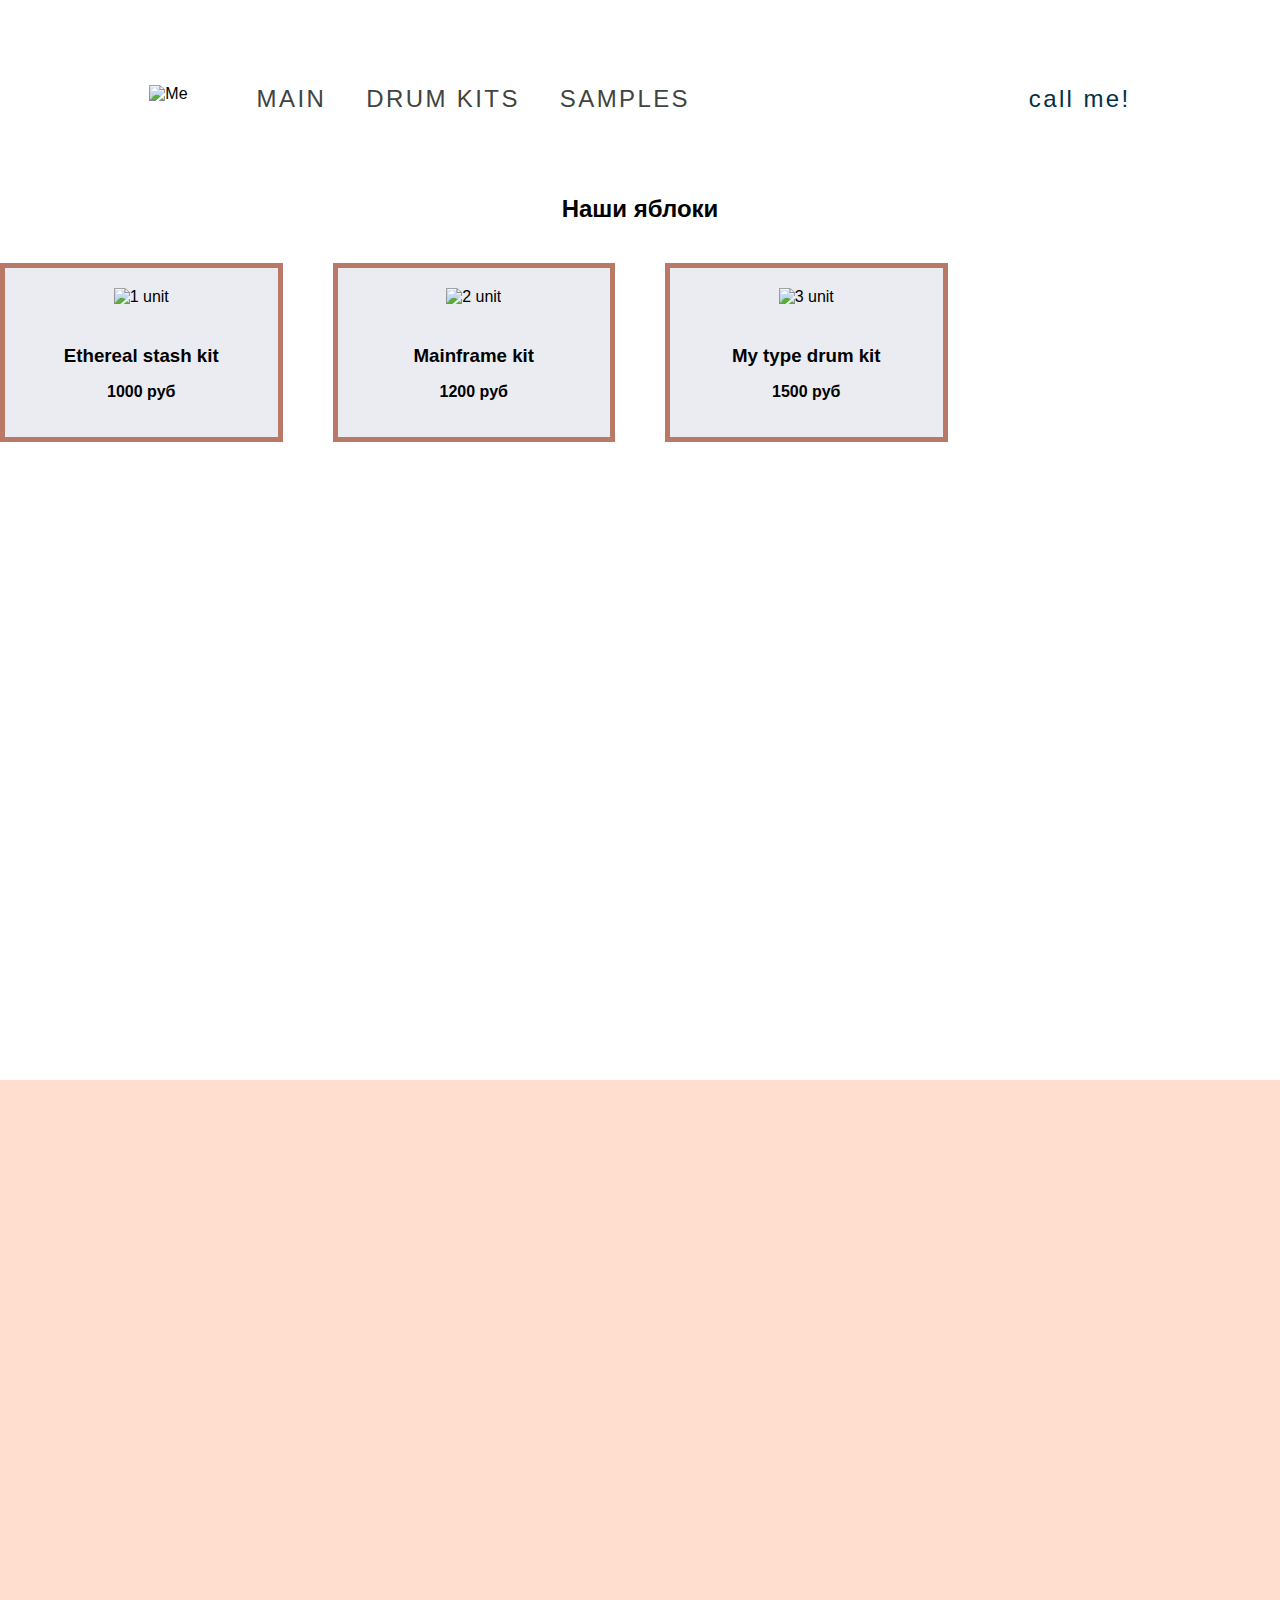
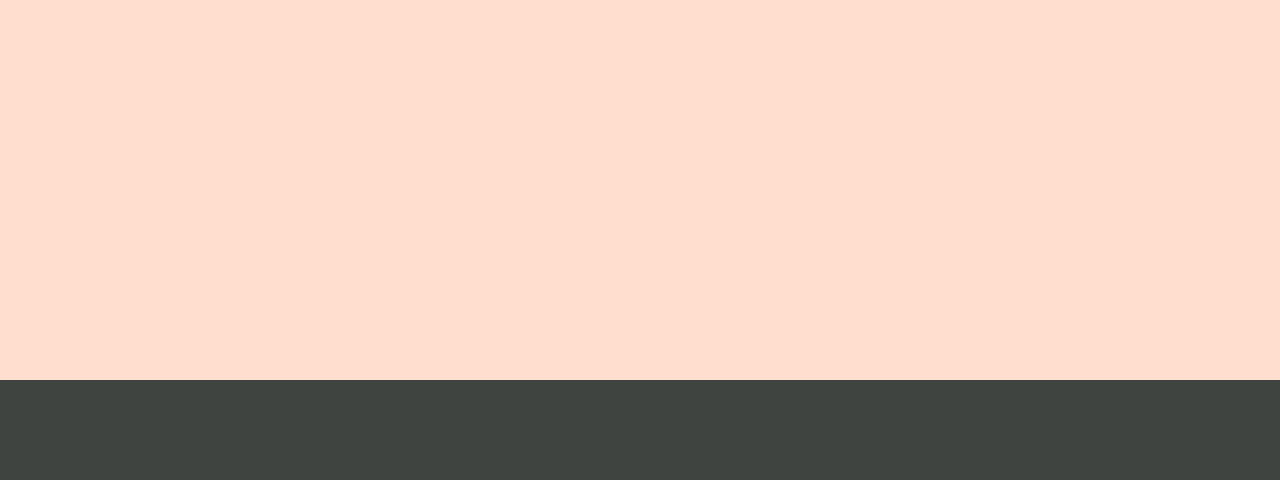
==== sellmybeatsbruh/index_2.html @ 2da7a5e9 "Add files via upload" ====
<!DOCTYPE html>

<html>

<head>
	<meta charset="utf-8">
	<link rel="stylesheet" type="text/css" href="css/css_2.css">
	<link rel="icon" type="image/png" href="img/favicon.png">
	<meta name="discription" content="Funny Water carrier">
	<meta name="kaywords" content="FunWater,funny,water,carrier">

	<link href="https://fonts.googleapis.com/css2?family=Anton&display=swap" rel="stylesheet">
	<link href="https://fonts.googleapis.com/css2?family=Anton&family=BenchNine:wght@300;400;700&display=swap" rel="stylesheet">
	<link href="https://fonts.googleapis.com/css2?family=Bellota+Text:ital,wght@0,300;0,400;0,700;1,300;1,400;1,700&display=swap" rel="stylesheet">

<title>SELLMYBEATSBRUH</title>
</head>

<body>

<div class="page">
	
<header id="header" class="header">
<div class="container">
	<div class="TopMenu">
		<div class="Tm1">
		<img src="img/favicon.png" alt="Me" class="logo">

		<ul class="menu">
      <li>
        <a href="index.html">Main</a>
      </li>
      <li>
        <a href="index_2.html">Drum kits</a>
      </li>
      <li>
        <a href="index_3.html">Samples</a>
      </li>
    </ul>
		</ul>
		</div>
		<a href="tel:+79631033002" class="tel">call me!</a> 
       </div>  
      

         <div id="products" class="products">
  
    <h2 class="section-title">Наши яблоки</h2>

    <div class="products-grid">

      <div class="product-card">
        <img src="img/apple1.jpg" alt="1 unit" class="product-image">
        <h3 class="product-title">Ethereal stash kit</h3>
        <p class="product-price">1000 руб</p>
      </div>

      <div class="product-card">
        <img src="img/apple1.jpg" alt="2 unit" class="product-image">
        <h3 class="product-title">Mainframe kit</h3>
        <p class="product-price">1200 руб</p>
      </div>

      <div class="product-card">
        <img src="img/apple1.jpg" alt="3 unit" class="product-image">
        <h3 class="product-title">My type drum kit</h3>
        <p class="product-price">1500 руб</p>
      </div>

      
      </div>

    </div>
  
</div>


</div>
</header>

<section id="about" class="about">
<div class="container">

	
	</div>
</section>

<footer id="footer" class="footer">
	<div class="containerFooter">
		
	</div>
</footer>

</div>

</body>

</html>
---- sellmybeatsbruh/css/css_2.css ----
body {
	padding: 0;
	margin: 0;
/*	убрать края фотки.обнулить отступ*/
font-family: "Arial", sans-serif;
font-weight: 400;
/*text-transform: uppercase; ШРИФТ И ТАК КАПСОМ*/
color: black;
font-size: 16px;
}

* {
	box-sizing: border-box;
}

ul, li {
	display: block;
	padding: 0;
	margin: 0;
/*	обнулить отступ*/
}


.page{
	overflow-y: auto;
	scroll-snap-type: y mandatory;
}
section{
	/*margin-top: 50px;*/
	/*отступ*/
	width: 100%;
	height: 100vh;
	background-color:#ffdecf;
	display: flex;
	justify-content: center;
	align-items: center;
scroll-snap-align: start;
}

.header {
	width: 100%;
	height: 120vh;
background: url('../img/grungeback..avif') no-repeat center cover;

	display: flex;
	justify-content: center;
	align-items: center;
/*    фон*/
scroll-snap-align: start;
}

.container{
	width: 1620px;
	height: 940px;
}

.t1{
	color: black;
}

.menu{
	display: flex; 
	justify-content: space-around;
/*в ряд*/
}

.menu li a{
	text-transform:uppercase;
/*	все капс*/
text-decoration: none;
/*	без нижнего подчеркивания*/
font-size:24px;
letter-spacing: 0.1em;
/*	растояние между буквами*/
color: #3f4441;
/*поменять быстый уход*/
transition: 0.5s;
}

.menu li a:hover {
	color: #5e6f64;
	font-size: 30px;
	transition-duration: 0.6s;
}

.menu li {
	margin-right: 40px;
/*	пробелы между li*/
}

.tel {
	font-size: 24px;
	text-decoration: none;
	
	letter-spacing: 0.1em;
	color: #023047;
}
.Tm1{
	height: 30px;
display: flex;
	flex-direction: row;
}
.TopMenu{
	height: 30px;
	width: 100%;
	margin-top: 15px;
	display: flex;
	justify-content: space-around;
}

.logo{
	margin-right: 69px;
}



.footer{
	height: 100px;
	width:100%;
	background-color:#3f4441;
	margin-top: auto;

}

@media(max-width:1200px){
.aboutBigMenu{
	width: 1000px;
	grid-template-columns: 1fr 280px;
}
}

@media(max-width:768px){
	.aboutBigMenu{
		width: 480px;
		grid-template-columns: 1fr;
		grid-template-rows: 1fr;

	}
}

@media(max-width:480px){
	
}
.products {
  padding: 60px 0;
}

.section-title {
  text-align: center;
  margin-bottom: 40px;
}

.products-grid {

  display: grid;
  grid-template-columns: repeat(4, 1fr);
  grid-gap: 50px;
}

.product-card {
  text-align: center;
  padding: 20px;
  border: 5px solid #ba7967;
  background-color: #ebecf1;
}

.product-image {
  width: 100%;
  height: 200px;
  object-fit: cover;
  margin-bottom: 20px;
}

.product-title {
  margin-bottom: 10px;
  transition: 0.5s;
}

.product-title:hover {
  color: #ba7967;
	font-size: 26px;
	transition-duration: 0.6s;
cursor: pointer;
}

.product-price {
  font-weight: bold;
}
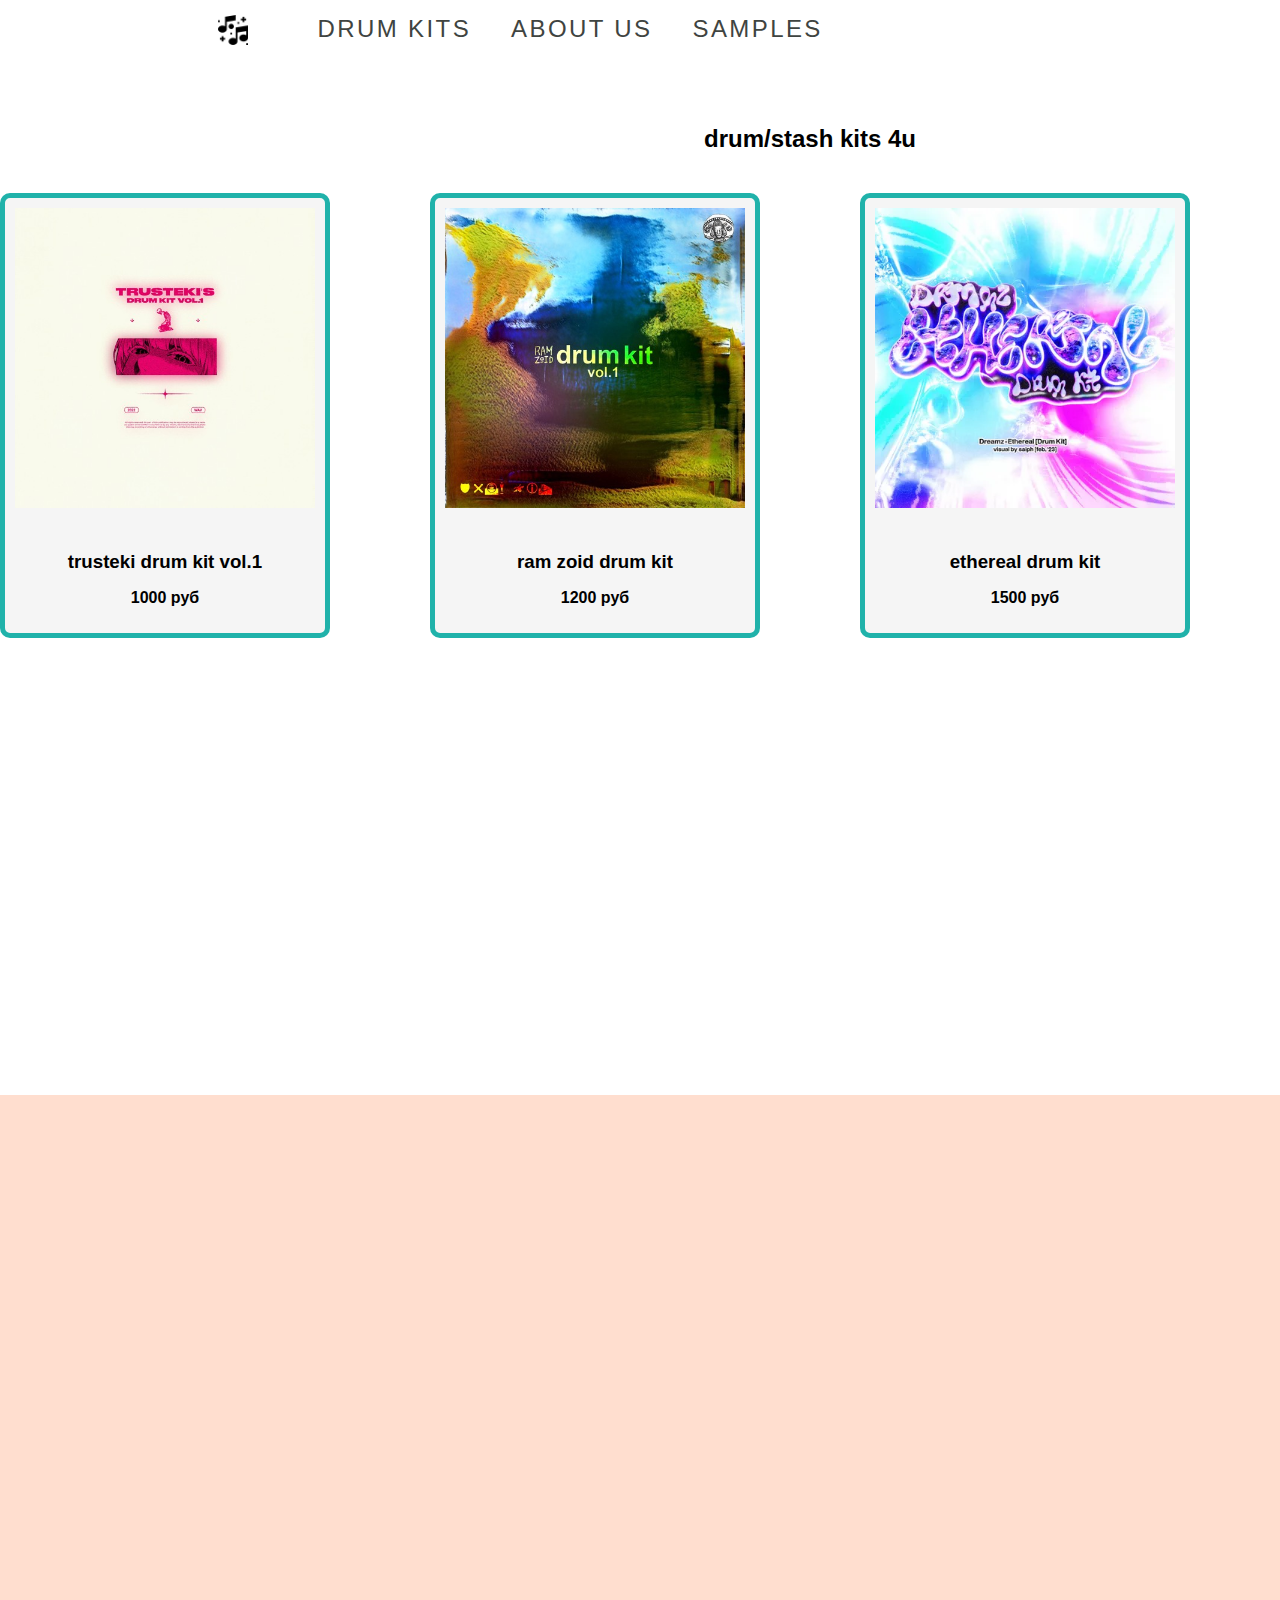
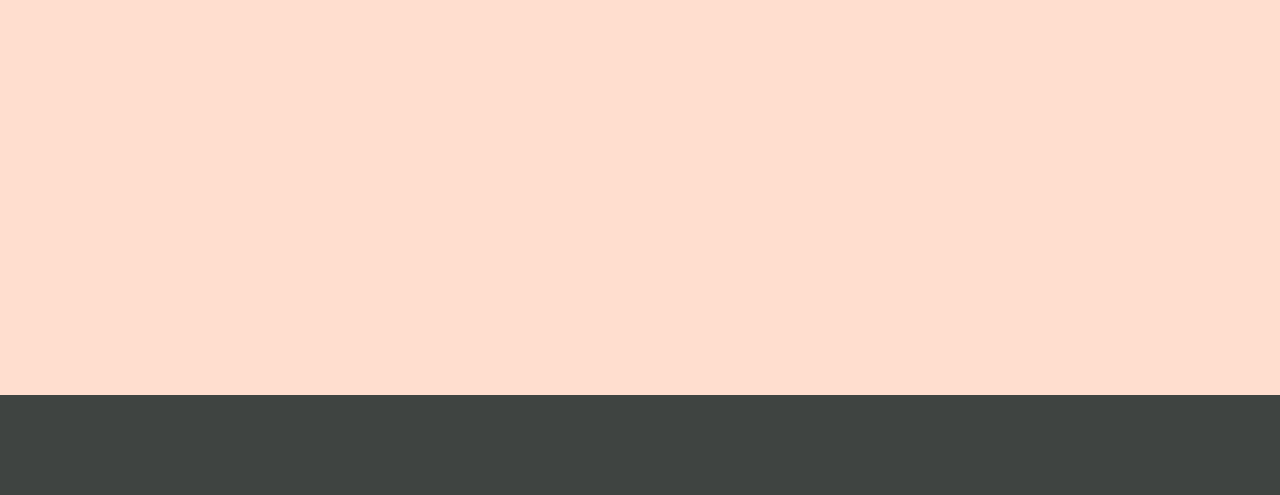
==== commit 305acc76: "Add files via upload" ====
--- a/sellmybeatsbruh/index_2.html
+++ b/sellmybeatsbruh/index_2.html
@@ -4,7 +4,7 @@
 
 <head>
 	<meta charset="utf-8">
-	<link rel="stylesheet" type="text/css" href="css/css_2.css">
+	<link rel="stylesheet" type="text/css" href="css/qq2.css">
 	<link rel="icon" type="image/png" href="img/favicon.png">
 	<meta name="discription" content="Funny Water carrier">
 	<meta name="kaywords" content="FunWater,funny,water,carrier">
@@ -28,10 +28,10 @@
 
 		<ul class="menu">
       <li>
-        <a href="index.html">Main</a>
+        <a href="index.html">Drum kits</a>
       </li>
       <li>
-        <a href="index_2.html">Drum kits</a>
+        <a href="index_2.html">About us</a>
       </li>
       <li>
         <a href="index_3.html">Samples</a>
@@ -45,25 +45,25 @@
 
          <div id="products" class="products">
   
-    <h2 class="section-title">Наши яблоки</h2>
+    <h2 class="section-title">drum/stash kits 4u</h2>
 
     <div class="products-grid">
 
       <div class="product-card">
-        <img src="img/apple1.jpg" alt="1 unit" class="product-image">
-        <h3 class="product-title">Ethereal stash kit</h3>
+        <img src="img/drum1.jpg" alt="1 unit" class="product-image">
+        <h3 class="product-title">trusteki drum kit vol.1</h3>
         <p class="product-price">1000 руб</p>
       </div>
 
       <div class="product-card">
-        <img src="img/apple1.jpg" alt="2 unit" class="product-image">
-        <h3 class="product-title">Mainframe kit</h3>
+        <img src="img/drum2.jpg" alt="2 unit" class="product-image">
+        <h3 class="product-title">ram zoid drum kit</h3>
         <p class="product-price">1200 руб</p>
       </div>
 
       <div class="product-card">
-        <img src="img/apple1.jpg" alt="3 unit" class="product-image">
-        <h3 class="product-title">My type drum kit</h3>
+        <img src="img/ethereal.webp" alt="3 unit" class="product-image">
+        <h3 class="product-title">ethereal drum kit</h3>
         <p class="product-price">1500 руб</p>
       </div>
 
--- a/sellmybeatsbruh/css/qq2.css
+++ b/sellmybeatsbruh/css/qq2.css
@@ -0,0 +1,186 @@
+body {
+    padding: 0;
+    margin: 0;
+/*  убрать края фотки.обнулить отступ*/
+font-family: "Arial", sans-serif;
+font-weight: 400;
+/*text-transform: uppercase; ШРИФТ И ТАК КАПСОМ*/
+color: black;
+font-size: 16px;
+}
+html{
+    scroll-behavior: smooth;
+}
+
+* {
+    box-sizing: border-box;
+}
+
+ul, li {
+    display: block;
+    padding: 0;
+    margin: 0;
+/*  обнулить отступ*/
+}
+section{
+    /*margin-top: 50px;*/
+    /*отступ*/
+    width: 100%;
+    height: 100vh;
+    background-color:#ffdecf;
+    display: flex;
+    justify-content: center;
+    align-items: center;
+scroll-snap-align: start;
+}
+
+.header {
+    width: 100%;
+    height: 120vh;
+b
+
+    display: flex;
+    justify-content: center;
+    align-items: center;
+/*    фон*/
+scroll-snap-align: start;
+}
+
+.container{
+    width: 1620px;
+    height: 940px;
+}
+
+.t1{
+    color: black;
+}
+
+.menu{
+    display: flex; 
+    justify-content: space-around;
+/*в ряд*/
+}
+
+.menu li a{
+    text-transform:uppercase;
+/*  все капс*/
+text-decoration: none;
+/*  без нижнего подчеркивания*/
+font-size:24px;
+letter-spacing: 0.1em;
+/*  растояние между буквами*/
+color: #3f4441;
+/*поменять быстый уход*/
+transition: 0.5s;
+}
+
+.menu li a:hover {
+    color: #5e6f64;
+    font-size: 30px;
+    transition-duration: 0.6s;
+}
+
+.menu li {
+    margin-right: 40px;
+/*  пробелы между li*/
+}
+
+.tel {
+    font-size: 24px;
+    text-decoration: none;
+    
+    letter-spacing: 0.1em;
+    color: #023047;
+}
+.Tm1{
+    height: 30px;
+display: flex;
+    flex-direction: row;
+}
+.TopMenu{
+    height: 30px;
+    width: 100%;
+    margin-top: 15px;
+    display: flex;
+    justify-content: space-around;
+}
+
+.logo{
+    margin-right: 69px;
+}
+
+
+
+.footer{
+    height: 100px;
+    width:100%;
+    background-color:#3f4441;
+    margin-top: auto;
+
+}
+
+@media(max-width:1200px){
+.aboutBigMenu{
+    width: 1000px;
+    grid-template-columns: 1fr 280px;
+}
+}
+
+@media(max-width:768px){
+    .aboutBigMenu{
+        width: 480px;
+        grid-template-columns: 1fr;
+        grid-template-rows: 1fr;
+
+    }
+}
+
+@media(max-width:480px){
+    
+}
+.products {
+  padding: 60px 0;
+}
+
+.section-title {
+  text-align: center;
+  margin-bottom: 40px;
+}
+
+.products-grid {
+
+  display: grid;
+  grid-template-columns: repeat(4, 1fr);
+  grid-gap: 100px;
+}
+
+.product-card {
+  text-align: center;
+  padding: 10px;
+  border-radius: 10px;
+  border: 5px solid lightseagreen;
+  background-color: whitesmoke;
+}
+
+.product-image {
+  width: 100%;
+  height: 300px;
+  object-fit: cover;
+  margin-bottom: 20px;
+}
+
+.product-title {
+  margin-bottom: 10px;
+  transition: 0.5s;
+}
+
+.product-title:hover {
+  color: #ba7967;
+    font-size: 26px;
+    transition-duration: 0.6s;
+cursor: pointer;
+}
+
+.product-price {
+  font-weight: bold;
+}